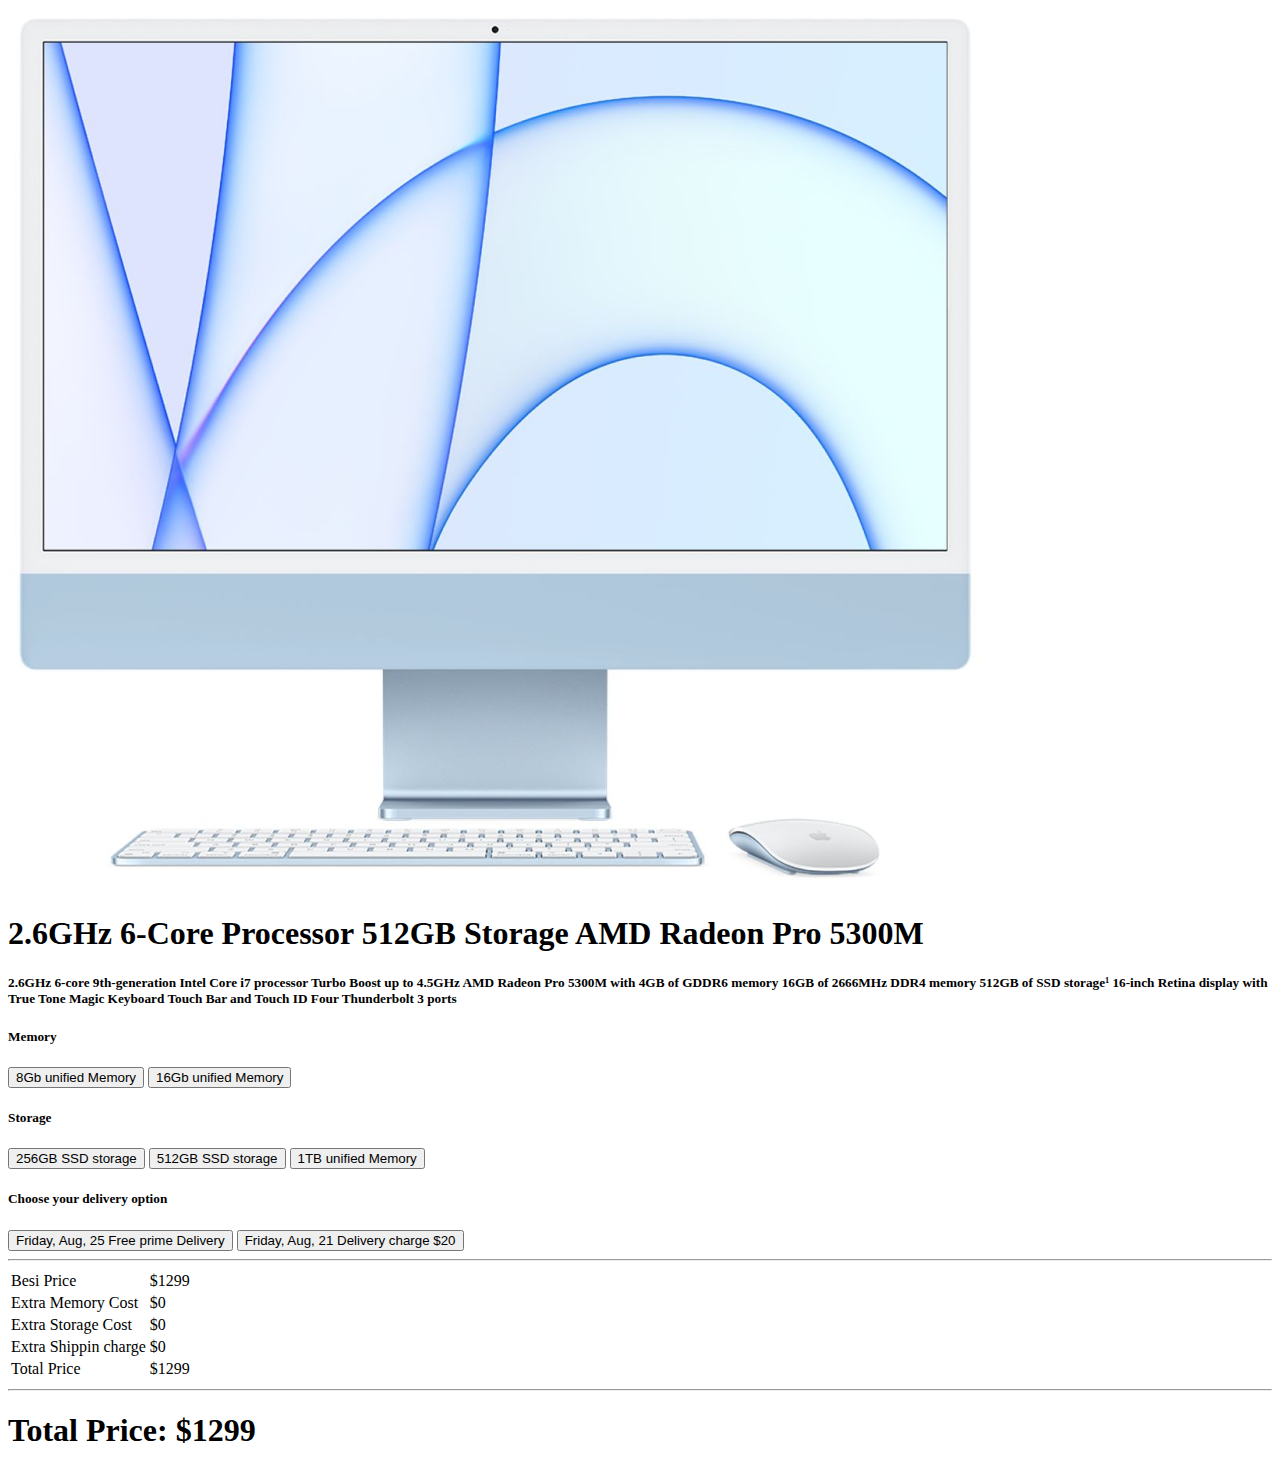
==== batch-4 assignment/index.html @ f2fe59fa "batch-4 assignment 4 demo published" ====
<!DOCTYPE html>
<html lang="en">

<head>
    <meta charset="UTF-8">
    <meta http-equiv="X-UA-Compatible" content="IE=edge">
    <meta name="viewport" content="width=device-width, initial-scale=1.0">
    <!-- bootstrap css link -->
    <link href="https://cdn.jsdelivr.net/npm/bootstrap@5.1.0/dist/css/bootstrap.min.css" rel="stylesheet"
        integrity="sha384-KyZXEAg3QhqLMpG8r+8fhAXLRk2vvoC2f3B09zVXn8CA5QIVfZOJ3BCsw2P0p/We" crossorigin="anonymous">
    <title>Macbook-Pro Assignment</title>
</head>

<body>

    <head>

    </head>
    <main>
        <section class="container pt-5">
            <div class="d-flex justify-content-between">
                <div class="col-5 ">
                    <img class="img-fluid" src="images/mac.png" alt="">
                </div>
                <div class="col-6">
                    <h1>2.6GHz 6-Core Processor 512GB Storage AMD Radeon Pro 5300M
                    </h1>
                    <h5>2.6GHz 6-core 9th-generation Intel Core i7 processor
                        Turbo Boost up to 4.5GHz
                        AMD Radeon Pro 5300M with 4GB of GDDR6 memory
                        16GB of 2666MHz DDR4 memory
                        512GB of SSD storage¹
                        16-inch Retina display with True Tone
                        Magic Keyboard
                        Touch Bar and Touch ID
                        Four Thunderbolt 3 ports
                    </h5>

                    <!-- memory button -->
                    <div class="mt-5">
                        <h5 class="fw-bold">Memory</h5>
                        <button id="memory8GB" type="button" class="btn btn-outline-secondary">8Gb unified
                            Memory</button>
                        <button id="memory16GB" type="button" class="btn btn-outline-secondary">16Gb unified
                            Memory</button>
                    </div>

                    <!-- storage button -->
                    <div class="mt-5">
                        <h5 class="fw-bold">Storage</h5>
                        <button id="storage256GB" type="button" class="btn btn-outline-secondary">256GB SSD
                            storage</button>
                        <button id="storage512GB" type="button" class="btn btn-outline-secondary">512GB SSD
                            storage</button>
                        <button id="storage1T" type="button" class="btn btn-outline-secondary">1TB unified
                            Memory</button>
                    </div>

                    <!-- shippin button -->
                    <div class="mt-5">
                        <h5 class="fw-bold">Choose your delivery option</h5>
                        <button id="free" type="button" class="btn btn-outline-secondary">Friday, Aug, 25 Free prime
                            Delivery</button>
                        <button id="paid" type="button" class="btn btn-outline-secondary">Friday, Aug, 21 Delivery
                            charge
                            $20</button>
                    </div>
                    <!-- table -->
                    <div class="pt-4">
                        <table class="table fw-bold">
                            <tbody>
                                <tr>
                                    <td>Besi Price</td>
                                    <td>$<span id="">1299</span></td>
                                </tr>
                                <tr>
                                    <td>Extra Memory Cost</td>
                                    <td>$<span id="shippincost">0</span></td>
                                </tr>
                                <tr>
                                    <td>Extra Storage Cost</td>
                                    <td>$<span id="storageField">0</span></td>
                                </tr>
                                <tr>
                                    <td>Extra Shippin charge</td>
                                    <td>$<span id="shippingField">0</span></td>
                                </tr>
                            </tbody>

                            <hr class="bg-dark">
                            <tr class="p-5">
                                <td>Total Price</td>
                                <td>$<span id="subTotal">1299</span></td>
                            </tr>
                        </table>
                    </div>
                </div>
            </div>
        </section>

        <div class="text-center mb-5">
            <hr class="bg-dark">
            <h1>Total Price: $<span>1299</span></h1>
        </div>
    </main>

    <script src="js/mac.js"></script>
</body>

</html>

<!-- 
Memory 180$
512 gb= 100$
1tb = 180$
Shipp = 20$
 -->
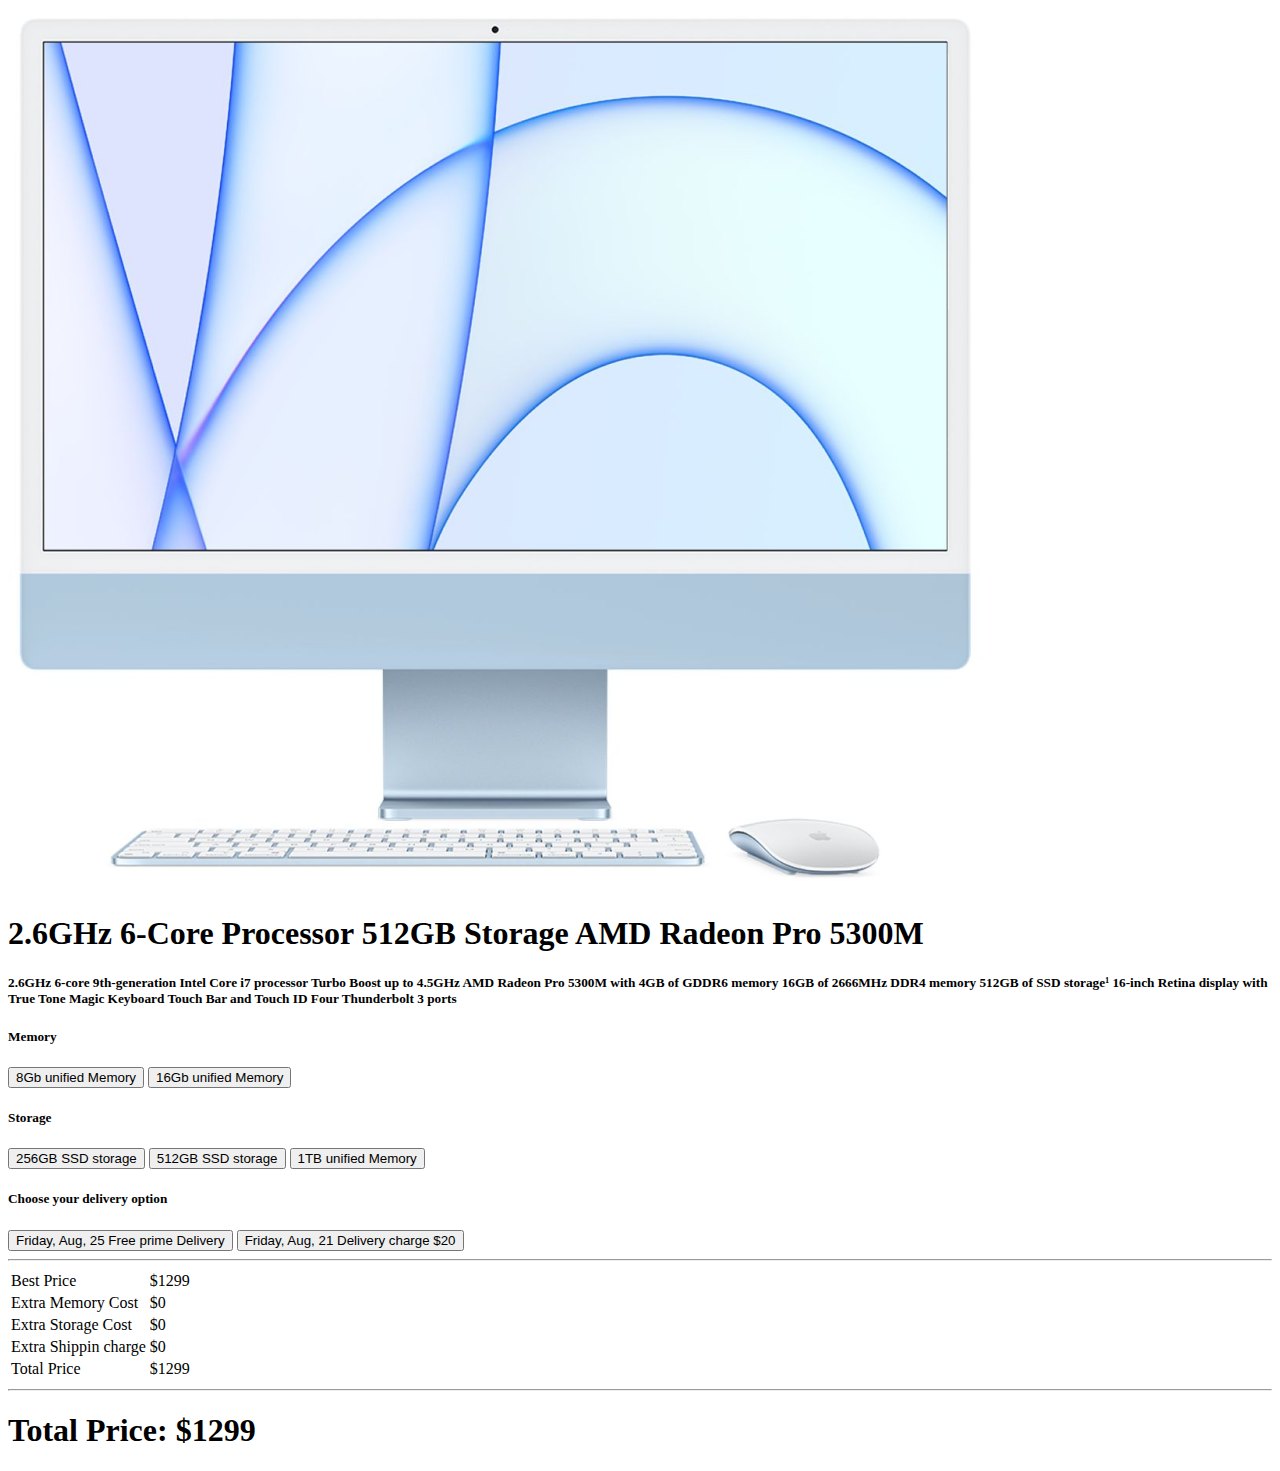
==== commit 9e48d877: "Slicing" ====
--- a/batch-4 assignment/index.html
+++ b/batch-4 assignment/index.html
@@ -70,7 +70,7 @@
                         <table class="table fw-bold">
                             <tbody>
                                 <tr>
-                                    <td>Besi Price</td>
+                                    <td>Best Price</td>
                                     <td>$<span id="">1299</span></td>
                                 </tr>
                                 <tr>
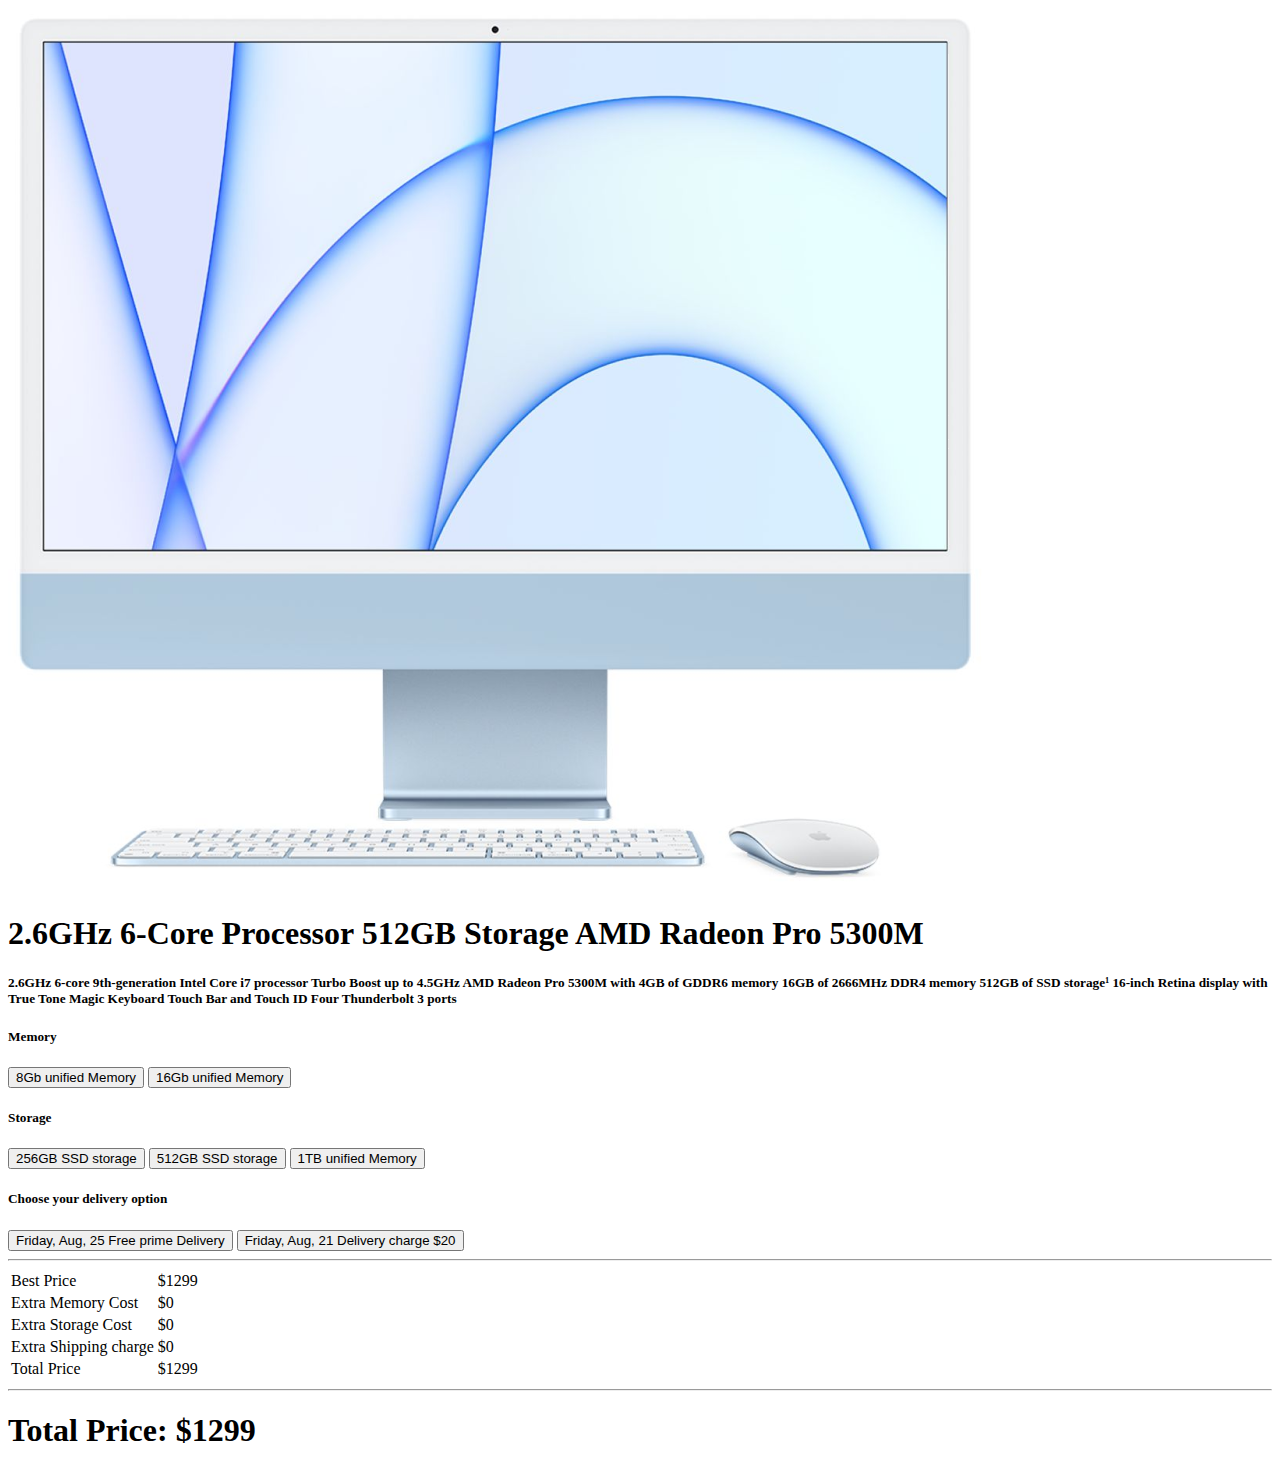
==== commit 9bb9b029: "completed" ====
--- a/batch-4 assignment/index.html
+++ b/batch-4 assignment/index.html
@@ -39,20 +39,20 @@
                     <!-- memory button -->
                     <div class="mt-5">
                         <h5 class="fw-bold">Memory</h5>
-                        <button id="memory8GB" type="button" class="btn btn-outline-secondary">8Gb unified
+                        <button id="memoryBtn8GB" type="button" class="btn btn-outline-secondary">8Gb unified
                             Memory</button>
-                        <button id="memory16GB" type="button" class="btn btn-outline-secondary">16Gb unified
+                        <button id="memoryBtn16GB" type="button" class="btn btn-outline-secondary">16Gb unified
                             Memory</button>
                     </div>
 
                     <!-- storage button -->
                     <div class="mt-5">
                         <h5 class="fw-bold">Storage</h5>
-                        <button id="storage256GB" type="button" class="btn btn-outline-secondary">256GB SSD
+                        <button id="storageBtn256GB" type="button" class="btn btn-outline-secondary">256GB SSD
                             storage</button>
-                        <button id="storage512GB" type="button" class="btn btn-outline-secondary">512GB SSD
+                        <button id="storageBtn512GB" type="button" class="btn btn-outline-secondary">512GB SSD
                             storage</button>
-                        <button id="storage1T" type="button" class="btn btn-outline-secondary">1TB unified
+                        <button id="storageBtn1T" type="button" class="btn btn-outline-secondary">1TB unified
                             Memory</button>
                     </div>
 
@@ -82,7 +82,7 @@
                                     <td>$<span id="storageField">0</span></td>
                                 </tr>
                                 <tr>
-                                    <td>Extra Shippin charge</td>
+                                    <td>Extra Shipping charge</td>
                                     <td>$<span id="shippingField">0</span></td>
                                 </tr>
                             </tbody>
@@ -90,7 +90,7 @@
                             <hr class="bg-dark">
                             <tr class="p-5">
                                 <td>Total Price</td>
-                                <td>$<span id="subTotal">1299</span></td>
+                                <td>$<span id="totalPrice">1299</span></td>
                             </tr>
                         </table>
                     </div>
@@ -100,7 +100,7 @@
 
         <div class="text-center mb-5">
             <hr class="bg-dark">
-            <h1>Total Price: $<span>1299</span></h1>
+            <h1>Total Price: $<span id="grandTotal">1299</span></h1>
         </div>
     </main>
 
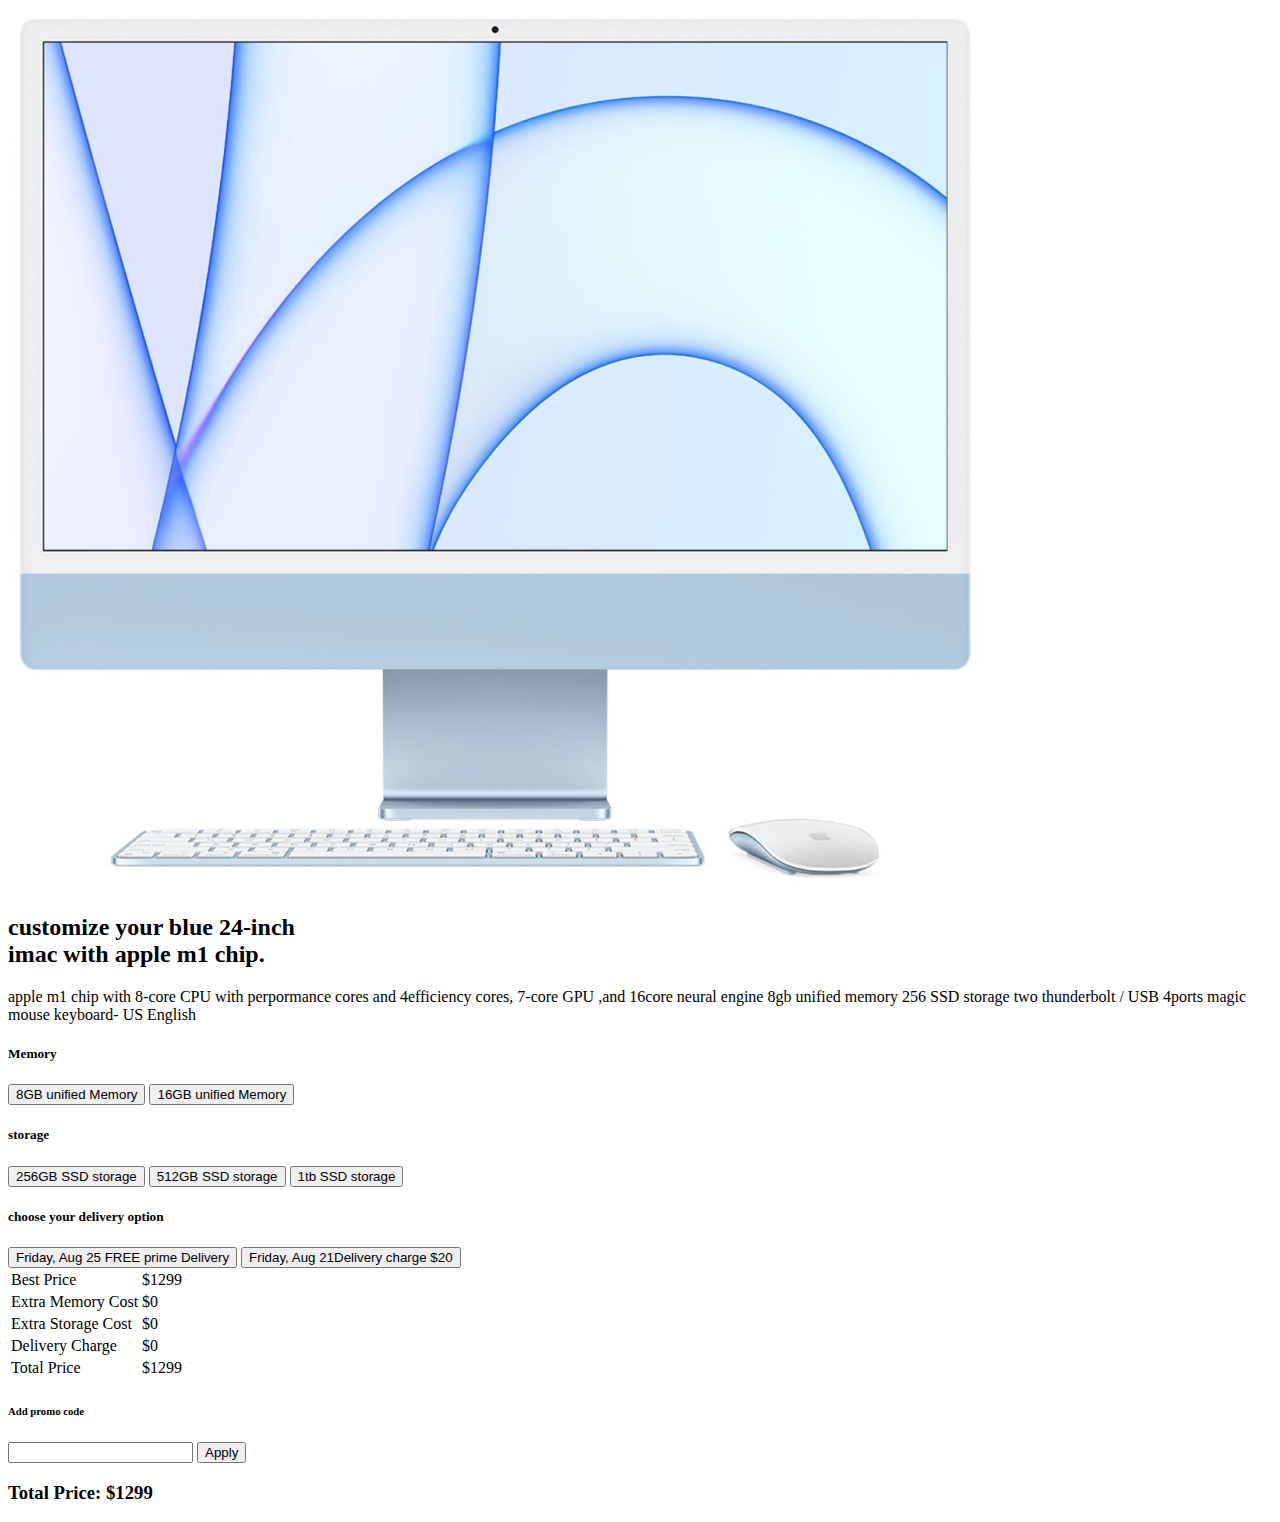
==== commit 52b8451d: "Problem solved" ====
--- a/batch-4 assignment/index.html
+++ b/batch-4 assignment/index.html
@@ -5,113 +5,86 @@
     <meta charset="UTF-8">
     <meta http-equiv="X-UA-Compatible" content="IE=edge">
     <meta name="viewport" content="width=device-width, initial-scale=1.0">
-    <!-- bootstrap css link -->
-    <link href="https://cdn.jsdelivr.net/npm/bootstrap@5.1.0/dist/css/bootstrap.min.css" rel="stylesheet"
-        integrity="sha384-KyZXEAg3QhqLMpG8r+8fhAXLRk2vvoC2f3B09zVXn8CA5QIVfZOJ3BCsw2P0p/We" crossorigin="anonymous">
-    <title>Macbook-Pro Assignment</title>
+    <title>Mac Assignmet by Asif Ur Rahman</title>
+
+    <!-- bootstrap link -->
+    <link href="https://cdn.jsdelivr.net/npm/bootstrap@5.0.2/dist/css/bootstrap.min.css" rel="stylesheet"
+        integrity="sha384-EVSTQN3/azprG1Anm3QDgpJLIm9Nao0Yz1ztcQTwFspd3yD65VohhpuuCOmLASjC" crossorigin="anonymous">
 </head>
 
 <body>
-
-    <head>
-
-    </head>
     <main>
-        <section class="container pt-5">
-            <div class="d-flex justify-content-between">
-                <div class="col-5 ">
+        <section class="container">
+            <div class="row">
+                <div class="mt-5 col-12 col-md-5">
                     <img class="img-fluid" src="images/mac.png" alt="">
                 </div>
-                <div class="col-6">
-                    <h1>2.6GHz 6-Core Processor 512GB Storage AMD Radeon Pro 5300M
-                    </h1>
-                    <h5>2.6GHz 6-core 9th-generation Intel Core i7 processor
-                        Turbo Boost up to 4.5GHz
-                        AMD Radeon Pro 5300M with 4GB of GDDR6 memory
-                        16GB of 2666MHz DDR4 memory
-                        512GB of SSD storage¹
-                        16-inch Retina display with True Tone
-                        Magic Keyboard
-                        Touch Bar and Touch ID
-                        Four Thunderbolt 3 ports
-                    </h5>
+                <div class="mt-5 mb-5 col-12 col-md-6 ">
+                    <h2 id="shipon">customize your blue 24-inch <br>imac with apple <span class="custom-color"> m1
+                            chip</span>.
+                    </h2>
+                    <p>apple m1 chip with 8-core CPU with perpormance cores and 4efficiency cores, 7-core GPU ,and
+                        16core neural
+                        engine 8gb unified memory 256 SSD storage two thunderbolt / USB 4ports magic mouse keyboard- US
+                        English </p>
 
-                    <!-- memory button -->
-                    <div class="mt-5">
-                        <h5 class="fw-bold">Memory</h5>
-                        <button id="memoryBtn8GB" type="button" class="btn btn-outline-secondary">8Gb unified
-                            Memory</button>
-                        <button id="memoryBtn16GB" type="button" class="btn btn-outline-secondary">16Gb unified
-                            Memory</button>
-                    </div>
+                    <!-- configaretion section -->
+                    <h5 class="custom-color">Memory</h5>
+                    <button id="memory8" class="custom-button">8GB unified Memory</button>
+                    <button id="memory16" class="custom-button">16GB unified Memory</button>
 
-                    <!-- storage button -->
-                    <div class="mt-5">
-                        <h5 class="fw-bold">Storage</h5>
-                        <button id="storageBtn256GB" type="button" class="btn btn-outline-secondary">256GB SSD
-                            storage</button>
-                        <button id="storageBtn512GB" type="button" class="btn btn-outline-secondary">512GB SSD
-                            storage</button>
-                        <button id="storageBtn1T" type="button" class="btn btn-outline-secondary">1TB unified
-                            Memory</button>
-                    </div>
+                    <h5 class="mt-5 custom-color">storage</h5>
+                    <button id="storage256" class="custom-button">256GB SSD storage</button>
+                    <button id="storage512" class="custom-button">512GB SSD storage</button>
+                    <button id="storage1tb" class="custom-button">1tb SSD storage</button>
 
-                    <!-- shippin button -->
-                    <div class="mt-5">
-                        <h5 class="fw-bold">Choose your delivery option</h5>
-                        <button id="free" type="button" class="btn btn-outline-secondary">Friday, Aug, 25 Free prime
-                            Delivery</button>
-                        <button id="paid" type="button" class="btn btn-outline-secondary">Friday, Aug, 21 Delivery
-                            charge
-                            $20</button>
-                    </div>
-                    <!-- table -->
-                    <div class="pt-4">
-                        <table class="table fw-bold">
-                            <tbody>
-                                <tr>
-                                    <td>Best Price</td>
-                                    <td>$<span id="">1299</span></td>
-                                </tr>
-                                <tr>
-                                    <td>Extra Memory Cost</td>
-                                    <td>$<span id="shippincost">0</span></td>
-                                </tr>
-                                <tr>
-                                    <td>Extra Storage Cost</td>
-                                    <td>$<span id="storageField">0</span></td>
-                                </tr>
-                                <tr>
-                                    <td>Extra Shipping charge</td>
-                                    <td>$<span id="shippingField">0</span></td>
-                                </tr>
-                            </tbody>
+                    <!-- delivery section -->
+                    <h5 class="mt-5 custom-color">choose your delivery option</h5>
+                    <button class="custom-button" id="free-delivery">Friday, Aug 25 FREE prime Delivery</button>
+                    <button class="custom-button" id="delivery">Friday, Aug 21Delivery charge $20</button>
 
-                            <hr class="bg-dark">
-                            <tr class="p-5">
-                                <td>Total Price</td>
-                                <td>$<span id="totalPrice">1299</span></td>
+                    <!-- price section -->
+                    <table class="table mt-5">
+                        <tbody>
+                            <tr>
+                                <td class="fw-bold custom-color">Best Price</td>
+                                <td class="fw-bold custom-color">$<span id="best-price">1299</span></td>
                             </tr>
-                        </table>
-                    </div>
+                            <tr>
+                                <td class="fw-bold custom-color">Extra Memory Cost </td>
+                                <td class="fw-bold custom-color">$<span id="memory-cost">0</span></td>
+                            </tr>
+                            <tr>
+                                <td class="fw-bold custom-color">Extra Storage Cost </td>
+                                <td class="fw-bold custom-color">$<span id="storage-cost">0</span></td>
+                            </tr>
+                            <tr>
+                                <td class="fw-bold custom-color">Delivery Charge</td>
+                                <td class="fw-bold custom-color">$<span id="delivery-const">0</span></td>
+                            </tr>
+                            <tr>
+                                <td class="fw-bold custom-color">Total Price</td>
+                                <td class="fw-bold custom-color">$<span id="total-price">1299</span> </td>
+                            </tr>
+                        </tbody>
+                    </table>
+
+                    <!-- promo code section -->
+                    <h6 class="custom-color">Add promo code</h6>
+                    <input id="promo-Input" class="p-1" type="text">
+                    <button id="promo-btn" class="btn btn-danger fw-bold">Apply</button>
+                    <h3 class="custom-color">Total Price: $<span id="lastTotal">1299</span> </h3>
+
                 </div>
-            </div>
         </section>
-
-        <div class="text-center mb-5">
-            <hr class="bg-dark">
-            <h1>Total Price: $<span id="grandTotal">1299</span></h1>
-        </div>
     </main>
 
+    <!-- js -->
     <script src="js/mac.js"></script>
+    <!-- bootstrap js-->
+    <script src="https://cdn.jsdelivr.net/npm/bootstrap@5.0.2/dist/js/bootstrap.bundle.min.js"
+        integrity="sha384-MrcW6ZMFYlzcLA8Nl+NtUVF0sA7MsXsP1UyJoMp4YLEuNSfAP+JcXn/tWtIaxVXM"
+        crossorigin="anonymous"></script>
 </body>
 
-</html>
-
-<!-- 
-Memory 180$
-512 gb= 100$
-1tb = 180$
-Shipp = 20$
- -->+</html>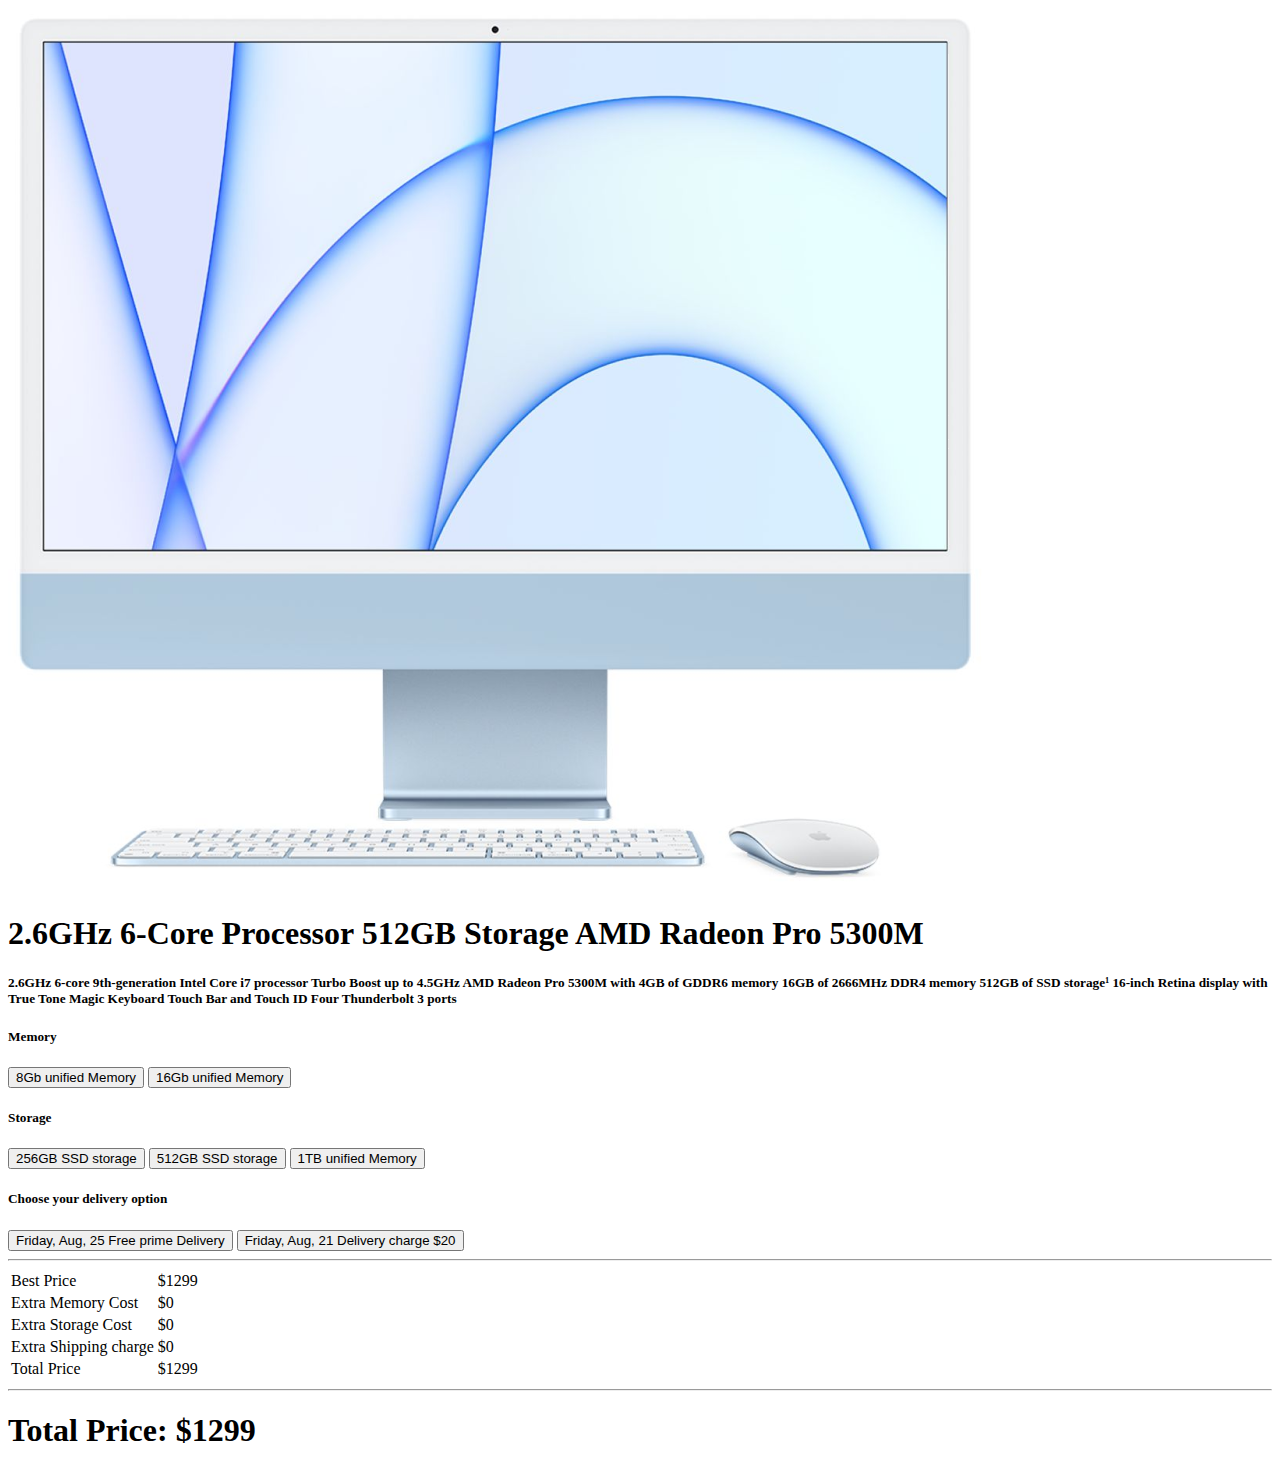
==== commit c1539104: "Previous code saved" ====
--- a/batch-4 assignment/index.html
+++ b/batch-4 assignment/index.html
@@ -5,86 +5,113 @@
     <meta charset="UTF-8">
     <meta http-equiv="X-UA-Compatible" content="IE=edge">
     <meta name="viewport" content="width=device-width, initial-scale=1.0">
-    <title>Mac Assignmet by Asif Ur Rahman</title>
-
-    <!-- bootstrap link -->
-    <link href="https://cdn.jsdelivr.net/npm/bootstrap@5.0.2/dist/css/bootstrap.min.css" rel="stylesheet"
-        integrity="sha384-EVSTQN3/azprG1Anm3QDgpJLIm9Nao0Yz1ztcQTwFspd3yD65VohhpuuCOmLASjC" crossorigin="anonymous">
+    <!-- bootstrap css link -->
+    <link href="https://cdn.jsdelivr.net/npm/bootstrap@5.1.0/dist/css/bootstrap.min.css" rel="stylesheet"
+        integrity="sha384-KyZXEAg3QhqLMpG8r+8fhAXLRk2vvoC2f3B09zVXn8CA5QIVfZOJ3BCsw2P0p/We" crossorigin="anonymous">
+    <title>Macbook-Pro Assignment</title>
 </head>
 
 <body>
+
+    <head>
+
+    </head>
     <main>
-        <section class="container">
-            <div class="row">
-                <div class="mt-5 col-12 col-md-5">
+        <section class="container pt-5">
+            <div class="d-flex justify-content-between">
+                <div class="col-5 ">
                     <img class="img-fluid" src="images/mac.png" alt="">
                 </div>
-                <div class="mt-5 mb-5 col-12 col-md-6 ">
-                    <h2 id="shipon">customize your blue 24-inch <br>imac with apple <span class="custom-color"> m1
-                            chip</span>.
-                    </h2>
-                    <p>apple m1 chip with 8-core CPU with perpormance cores and 4efficiency cores, 7-core GPU ,and
-                        16core neural
-                        engine 8gb unified memory 256 SSD storage two thunderbolt / USB 4ports magic mouse keyboard- US
-                        English </p>
+                <div class="col-6">
+                    <h1>2.6GHz 6-Core Processor 512GB Storage AMD Radeon Pro 5300M
+                    </h1>
+                    <h5>2.6GHz 6-core 9th-generation Intel Core i7 processor
+                        Turbo Boost up to 4.5GHz
+                        AMD Radeon Pro 5300M with 4GB of GDDR6 memory
+                        16GB of 2666MHz DDR4 memory
+                        512GB of SSD storage¹
+                        16-inch Retina display with True Tone
+                        Magic Keyboard
+                        Touch Bar and Touch ID
+                        Four Thunderbolt 3 ports
+                    </h5>
 
-                    <!-- configaretion section -->
-                    <h5 class="custom-color">Memory</h5>
-                    <button id="memory8" class="custom-button">8GB unified Memory</button>
-                    <button id="memory16" class="custom-button">16GB unified Memory</button>
+                    <!-- memory button -->
+                    <div class="mt-5">
+                        <h5 class="fw-bold">Memory</h5>
+                        <button id="memoryBtn8GB" type="button" class="btn btn-outline-secondary">8Gb unified
+                            Memory</button>
+                        <button id="memoryBtn16GB" type="button" class="btn btn-outline-secondary">16Gb unified
+                            Memory</button>
+                    </div>
 
-                    <h5 class="mt-5 custom-color">storage</h5>
-                    <button id="storage256" class="custom-button">256GB SSD storage</button>
-                    <button id="storage512" class="custom-button">512GB SSD storage</button>
-                    <button id="storage1tb" class="custom-button">1tb SSD storage</button>
+                    <!-- storage button -->
+                    <div class="mt-5">
+                        <h5 class="fw-bold">Storage</h5>
+                        <button id="storageBtn256GB" type="button" class="btn btn-outline-secondary">256GB SSD
+                            storage</button>
+                        <button id="storageBtn512GB" type="button" class="btn btn-outline-secondary">512GB SSD
+                            storage</button>
+                        <button id="storageBtn1T" type="button" class="btn btn-outline-secondary">1TB unified
+                            Memory</button>
+                    </div>
 
-                    <!-- delivery section -->
-                    <h5 class="mt-5 custom-color">choose your delivery option</h5>
-                    <button class="custom-button" id="free-delivery">Friday, Aug 25 FREE prime Delivery</button>
-                    <button class="custom-button" id="delivery">Friday, Aug 21Delivery charge $20</button>
+                    <!-- shippin button -->
+                    <div class="mt-5">
+                        <h5 class="fw-bold">Choose your delivery option</h5>
+                        <button id="free" type="button" class="btn btn-outline-secondary">Friday, Aug, 25 Free prime
+                            Delivery</button>
+                        <button id="paid" type="button" class="btn btn-outline-secondary">Friday, Aug, 21 Delivery
+                            charge
+                            $20</button>
+                    </div>
+                    <!-- table -->
+                    <div class="pt-4">
+                        <table class="table fw-bold">
+                            <tbody>
+                                <tr>
+                                    <td>Best Price</td>
+                                    <td>$<span id="">1299</span></td>
+                                </tr>
+                                <tr>
+                                    <td>Extra Memory Cost</td>
+                                    <td>$<span id="shippincost">0</span></td>
+                                </tr>
+                                <tr>
+                                    <td>Extra Storage Cost</td>
+                                    <td>$<span id="storageField">0</span></td>
+                                </tr>
+                                <tr>
+                                    <td>Extra Shipping charge</td>
+                                    <td>$<span id="shippingField">0</span></td>
+                                </tr>
+                            </tbody>
 
-                    <!-- price section -->
-                    <table class="table mt-5">
-                        <tbody>
-                            <tr>
-                                <td class="fw-bold custom-color">Best Price</td>
-                                <td class="fw-bold custom-color">$<span id="best-price">1299</span></td>
+                            <hr class="bg-dark">
+                            <tr class="p-5">
+                                <td>Total Price</td>
+                                <td>$<span id="totalPrice">1299</span></td>
                             </tr>
-                            <tr>
-                                <td class="fw-bold custom-color">Extra Memory Cost </td>
-                                <td class="fw-bold custom-color">$<span id="memory-cost">0</span></td>
-                            </tr>
-                            <tr>
-                                <td class="fw-bold custom-color">Extra Storage Cost </td>
-                                <td class="fw-bold custom-color">$<span id="storage-cost">0</span></td>
-                            </tr>
-                            <tr>
-                                <td class="fw-bold custom-color">Delivery Charge</td>
-                                <td class="fw-bold custom-color">$<span id="delivery-const">0</span></td>
-                            </tr>
-                            <tr>
-                                <td class="fw-bold custom-color">Total Price</td>
-                                <td class="fw-bold custom-color">$<span id="total-price">1299</span> </td>
-                            </tr>
-                        </tbody>
-                    </table>
+                        </table>
+                    </div>
+                </div>
+            </div>
+        </section>
 
-                    <!-- promo code section -->
-                    <h6 class="custom-color">Add promo code</h6>
-                    <input id="promo-Input" class="p-1" type="text">
-                    <button id="promo-btn" class="btn btn-danger fw-bold">Apply</button>
-                    <h3 class="custom-color">Total Price: $<span id="lastTotal">1299</span> </h3>
-
-                </div>
-        </section>
+        <div class="text-center mb-5">
+            <hr class="bg-dark">
+            <h1>Total Price: $<span id="grandTotal">1299</span></h1>
+        </div>
     </main>
 
-    <!-- js -->
     <script src="js/mac.js"></script>
-    <!-- bootstrap js-->
-    <script src="https://cdn.jsdelivr.net/npm/bootstrap@5.0.2/dist/js/bootstrap.bundle.min.js"
-        integrity="sha384-MrcW6ZMFYlzcLA8Nl+NtUVF0sA7MsXsP1UyJoMp4YLEuNSfAP+JcXn/tWtIaxVXM"
-        crossorigin="anonymous"></script>
 </body>
 
-</html>+</html>
+
+<!-- 
+Memory 180$
+512 gb= 100$
+1tb = 180$
+Shipp = 20$
+ -->